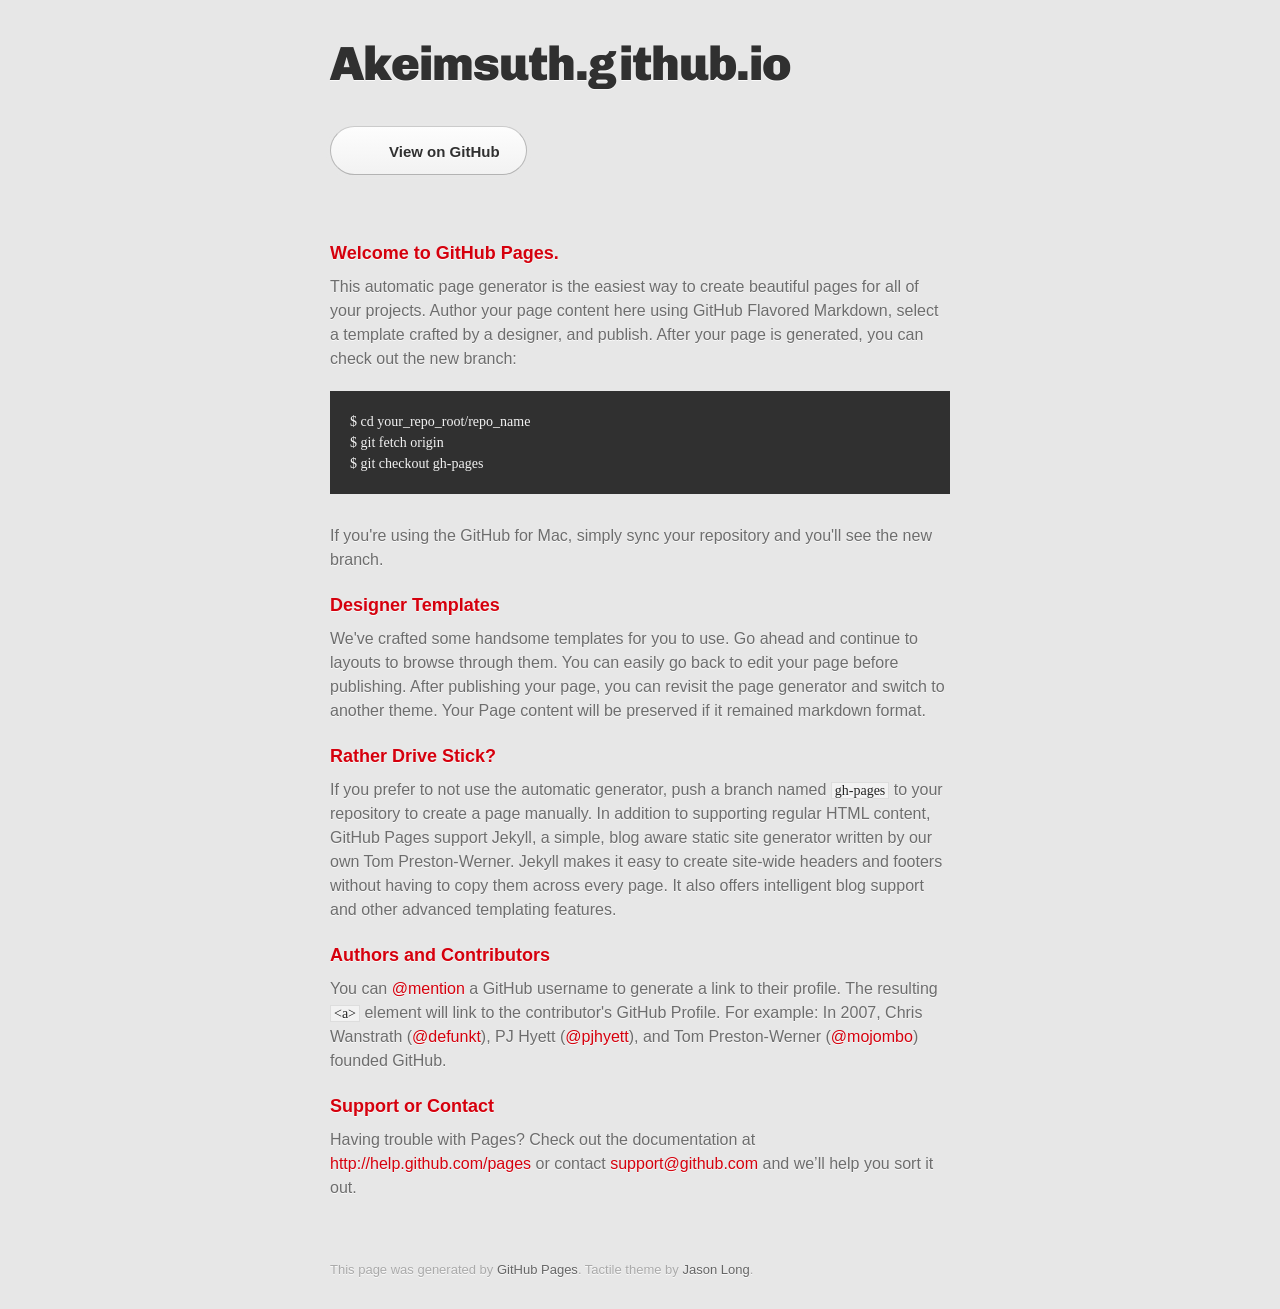
==== index.html @ d4d65519 "Replace master branch with page content via GitHub" ====
<!DOCTYPE html>
<html>
  <head>
    <meta charset='utf-8'>
    <meta http-equiv="X-UA-Compatible" content="chrome=1">
    <link href='https://fonts.googleapis.com/css?family=Chivo:900' rel='stylesheet' type='text/css'>
    <link rel="stylesheet" type="text/css" href="stylesheets/stylesheet.css" media="screen">
    <link rel="stylesheet" type="text/css" href="stylesheets/pygment_trac.css" media="screen">
    <link rel="stylesheet" type="text/css" href="stylesheets/print.css" media="print">
    <!--[if lt IE 9]>
    <script src="//html5shiv.googlecode.com/svn/trunk/html5.js"></script>
    <![endif]-->
    <title>Akeimsuth.github.io by akeimsuth</title>
  </head>

  <body>
    <div id="container">
      <div class="inner">

        <header>
          <h1>Akeimsuth.github.io</h1>
          <h2></h2>
        </header>

        <section id="downloads" class="clearfix">
          <a href="https://github.com/akeimsuth" id="view-on-github" class="button"><span>View on GitHub</span></a>
        </section>

        <hr>

        <section id="main_content">
          <h3>
<a name="welcome-to-github-pages" class="anchor" href="#welcome-to-github-pages"><span class="octicon octicon-link"></span></a>Welcome to GitHub Pages.</h3>

<p>This automatic page generator is the easiest way to create beautiful pages for all of your projects. Author your page content here using GitHub Flavored Markdown, select a template crafted by a designer, and publish. After your page is generated, you can check out the new branch:</p>

<pre><code>$ cd your_repo_root/repo_name
$ git fetch origin
$ git checkout gh-pages
</code></pre>

<p>If you're using the GitHub for Mac, simply sync your repository and you'll see the new branch.</p>

<h3>
<a name="designer-templates" class="anchor" href="#designer-templates"><span class="octicon octicon-link"></span></a>Designer Templates</h3>

<p>We've crafted some handsome templates for you to use. Go ahead and continue to layouts to browse through them. You can easily go back to edit your page before publishing. After publishing your page, you can revisit the page generator and switch to another theme. Your Page content will be preserved if it remained markdown format.</p>

<h3>
<a name="rather-drive-stick" class="anchor" href="#rather-drive-stick"><span class="octicon octicon-link"></span></a>Rather Drive Stick?</h3>

<p>If you prefer to not use the automatic generator, push a branch named <code>gh-pages</code> to your repository to create a page manually. In addition to supporting regular HTML content, GitHub Pages support Jekyll, a simple, blog aware static site generator written by our own Tom Preston-Werner. Jekyll makes it easy to create site-wide headers and footers without having to copy them across every page. It also offers intelligent blog support and other advanced templating features.</p>

<h3>
<a name="authors-and-contributors" class="anchor" href="#authors-and-contributors"><span class="octicon octicon-link"></span></a>Authors and Contributors</h3>

<p>You can <a href="https://github.com/blog/821" class="user-mention">@mention</a> a GitHub username to generate a link to their profile. The resulting <code>&lt;a&gt;</code> element will link to the contributor's GitHub Profile. For example: In 2007, Chris Wanstrath (<a href="https://github.com/defunkt" class="user-mention">@defunkt</a>), PJ Hyett (<a href="https://github.com/pjhyett" class="user-mention">@pjhyett</a>), and Tom Preston-Werner (<a href="https://github.com/mojombo" class="user-mention">@mojombo</a>) founded GitHub.</p>

<h3>
<a name="support-or-contact" class="anchor" href="#support-or-contact"><span class="octicon octicon-link"></span></a>Support or Contact</h3>

<p>Having trouble with Pages? Check out the documentation at <a href="http://help.github.com/pages">http://help.github.com/pages</a> or contact <a href="mailto:support@github.com">support@github.com</a> and we’ll help you sort it out.</p>
        </section>

        <footer>
          This page was generated by <a href="http://pages.github.com">GitHub Pages</a>. Tactile theme by <a href="https://twitter.com/jasonlong">Jason Long</a>.
        </footer>

        
      </div>
    </div>
  </body>
</html>
---- stylesheets/stylesheet.css ----
/* http://meyerweb.com/eric/tools/css/reset/ 
   v2.0 | 20110126
   License: none (public domain)
*/
html, body, div, span, applet, object, iframe,
h1, h2, h3, h4, h5, h6, p, blockquote, pre,
a, abbr, acronym, address, big, cite, code,
del, dfn, em, img, ins, kbd, q, s, samp,
small, strike, strong, sub, sup, tt, var,
b, u, i, center,
dl, dt, dd, ol, ul, li,
fieldset, form, label, legend,
table, caption, tbody, tfoot, thead, tr, th, td,
article, aside, canvas, details, embed, 
figure, figcaption, footer, header, hgroup, 
menu, nav, output, ruby, section, summary,
time, mark, audio, video {
	margin: 0;
	padding: 0;
	border: 0;
	font-size: 100%;
	font: inherit;
	vertical-align: baseline;
}
/* HTML5 display-role reset for older browsers */
article, aside, details, figcaption, figure, 
footer, header, hgroup, menu, nav, section {
	display: block;
}
body {
	line-height: 1;
}
ol, ul {
	list-style: none;
}
blockquote, q {
	quotes: none;
}
blockquote:before, blockquote:after,
q:before, q:after {
	content: '';
	content: none;
}
table {
	border-collapse: collapse;
	border-spacing: 0;
}

/* LAYOUT STYLES */
body {
  font-size: 1em;
  line-height: 1.5; 
  background: #e7e7e7 url(../images/body-bg.png) 0 0 repeat;
  font-family: 'Helvetica Neue', Helvetica, Arial, serif;
  text-shadow: 0 1px 0 rgba(255, 255, 255, 0.8);
  color: #6d6d6d;
}

a {
  color: #d5000d;
}
a:hover {
  color: #c5000c;
}

header {
  padding-top: 35px;
  padding-bottom: 25px;
}

header h1 {
  font-family: 'Chivo', 'Helvetica Neue', Helvetica, Arial, serif; font-weight: 900;
  letter-spacing: -1px;
  font-size: 48px;
  color: #303030;
  line-height: 1.2;
}

header h2 {
  letter-spacing: -1px;
  font-size: 24px;
  color: #aaa;
  font-weight: normal;
  line-height: 1.3;
}

#container {
  background: transparent url(../images/highlight-bg.jpg) 50% 0 no-repeat;
  min-height: 595px;
}

.inner {
  width: 620px;
  margin: 0 auto;
}

#container .inner img {
  max-width: 100%;
}

#downloads {
  margin-bottom: 40px;
}

a.button {
  -moz-border-radius: 30px;
  -webkit-border-radius: 30px;                     
  border-radius: 30px;
  border-top: solid 1px #cbcbcb;
  border-left: solid 1px #b7b7b7;
  border-right: solid 1px #b7b7b7;
  border-bottom: solid 1px #b3b3b3;
  color: #303030;
  line-height: 25px;
  font-weight: bold;
  font-size: 15px;
  padding: 12px 8px 12px 8px;
  display: block;
  float: left;
  width: 179px;
  margin-right: 14px;  
  background: #fdfdfd; /* Old browsers */
  background: -moz-linear-gradient(top,  #fdfdfd 0%, #f2f2f2 100%); /* FF3.6+ */
  background: -webkit-gradient(linear, left top, left bottom, color-stop(0%,#fdfdfd), color-stop(100%,#f2f2f2)); /* Chrome,Safari4+ */
  background: -webkit-linear-gradient(top,  #fdfdfd 0%,#f2f2f2 100%); /* Chrome10+,Safari5.1+ */
  background: -o-linear-gradient(top,  #fdfdfd 0%,#f2f2f2 100%); /* Opera 11.10+ */
  background: -ms-linear-gradient(top,  #fdfdfd 0%,#f2f2f2 100%); /* IE10+ */
  background: linear-gradient(top,  #fdfdfd 0%,#f2f2f2 100%); /* W3C */
  filter: progid:DXImageTransform.Microsoft.gradient( startColorstr='#fdfdfd', endColorstr='#f2f2f2',GradientType=0 ); /* IE6-9 */
  -webkit-box-shadow: 10px 10px 5px #888;
  -moz-box-shadow: 10px 10px 5px #888;
  box-shadow: 0px 1px 5px #e8e8e8;
}
a.button:hover {
  border-top: solid 1px #b7b7b7;
  border-left: solid 1px #b3b3b3;
  border-right: solid 1px #b3b3b3;
  border-bottom: solid 1px #b3b3b3;
  background: #fafafa; /* Old browsers */
  background: -moz-linear-gradient(top,  #fdfdfd 0%, #f6f6f6 100%); /* FF3.6+ */
  background: -webkit-gradient(linear, left top, left bottom, color-stop(0%,#fdfdfd), color-stop(100%,#f6f6f6)); /* Chrome,Safari4+ */
  background: -webkit-linear-gradient(top,  #fdfdfd 0%,#f6f6f6 100%); /* Chrome10+,Safari5.1+ */
  background: -o-linear-gradient(top,  #fdfdfd 0%,#f6f6f6 100%); /* Opera 11.10+ */
  background: -ms-linear-gradient(top,  #fdfdfd 0%,#f6f6f6 100%); /* IE10+ */
  background: linear-gradient(top,  #fdfdfd 0%,#f6f6f6, 100%); /* W3C */
  filter: progid:DXImageTransform.Microsoft.gradient( startColorstr='#fdfdfd', endColorstr='#f6f6f6',GradientType=0 ); /* IE6-9 */
}

a.button span {
  padding-left: 50px;
  display: block;
  height: 23px;
}

#download-zip span {
  background: transparent url(../images/zip-icon.png) 12px 50% no-repeat;
}
#download-tar-gz span {
  background: transparent url(../images/tar-gz-icon.png) 12px 50% no-repeat;
}
#view-on-github span {
  background: transparent url(../images/octocat-icon.png) 12px 50% no-repeat;
}
#view-on-github {
  margin-right: 0;
}

code, pre {
  font-family: Monaco, "Bitstream Vera Sans Mono", "Lucida Console", Terminal;
  color: #222;
  margin-bottom: 30px;
  font-size: 14px;
}

code {
  background-color: #f2f2f2;
  border: solid 1px #ddd;
  padding: 0 3px;
}

pre {
  padding: 20px;
  background: #303030;
  color: #f2f2f2;
  text-shadow: none;
  overflow: auto;
}
pre code {
  color: #f2f2f2;
  background-color: #303030;
  border: none;
  padding: 0;
}

ul, ol, dl {
  margin-bottom: 20px;
}


/* COMMON STYLES */

hr {
  height: 1px;
  line-height: 1px;
  margin-top: 1em;
  padding-bottom: 1em;
  border: none;
  background: transparent url('../images/hr.png') 50% 0 no-repeat;
}

strong {
  font-weight: bold;
}

em {
  font-style: italic;
}

table {
  width: 100%;
  border: 1px solid #ebebeb;
}

th {
  font-weight: 500;
}

td {
  border: 1px solid #ebebeb;
  text-align: center; 
  font-weight: 300;
}

form {
  background: #f2f2f2;
  padding: 20px;
  
}


/* GENERAL ELEMENT TYPE STYLES */

h1 {
  font-size: 32px;
} 

h2 {
  font-size: 22px;
  font-weight: bold;
  color: #303030;
  margin-bottom: 8px;
} 

h3 {
  color: #d5000d;
  font-size: 18px;
  font-weight: bold;
  margin-bottom: 8px;
} 
 
h4 {
  font-size: 16px;
  color: #303030;
  font-weight: bold;
} 

h5 {
  font-size: 1em;
  color: #303030;
} 

h6 {
  font-size: .8em;
  color: #303030;
} 

p {
  font-weight: 300;
  margin-bottom: 20px;
}
 
a {
  text-decoration: none;
}

p a {
  font-weight: 400;
}

blockquote {
  font-size: 1.6em;
  border-left: 10px solid #e9e9e9;
  margin-bottom: 20px;
  padding: 0 0 0 30px;
}

ul li {
  list-style: disc inside;
  padding-left: 20px;
}

ol li {
  list-style: decimal inside;
  padding-left: 3px;
}

dl dt {
  color: #303030;
}

footer {
  background: transparent url('../images/hr.png') 0 0 no-repeat;
  margin-top: 40px;
  padding-top: 20px;
  padding-bottom: 30px;
  font-size: 13px;
  color: #aaa;
}

footer a {
  color: #666;
}
footer a:hover {
  color: #444;
}

/* MISC */
.clearfix:after {
  clear: both;
  content: '.';
  display: block;
  visibility: hidden;
  height: 0;
}

.clearfix {display: inline-block;}
* html .clearfix {height: 1%;}
.clearfix {display: block;}

/* #Media Queries
================================================== */

/* Smaller than standard 960 (devices and browsers) */
@media only screen and (max-width: 959px) {}

/* Tablet Portrait size to standard 960 (devices and browsers) */
@media only screen and (min-width: 768px) and (max-width: 959px) {}

/* All Mobile Sizes (devices and browser) */
@media only screen and (max-width: 767px) {
  header {
    padding-top: 10px;
    padding-bottom: 10px;
  }
  #downloads {
    margin-bottom: 25px;
  }
  #download-zip, #download-tar-gz {
    display: none;
  }
  .inner {
    width: 94%;
    margin: 0 auto;
  }
}

/* Mobile Landscape Size to Tablet Portrait (devices and browsers) */
@media only screen and (min-width: 480px) and (max-width: 767px) {}

/* Mobile Portrait Size to Mobile Landscape Size (devices and browsers) */
@media only screen and (max-width: 479px) {}
---- stylesheets/pygment_trac.css ----
.highlight  { background: #ffffff; }
.highlight .c { color: #999988; font-style: italic } /* Comment */
.highlight .err { color: #a61717; background-color: #e3d2d2 } /* Error */
.highlight .k { font-weight: bold } /* Keyword */
.highlight .o { font-weight: bold } /* Operator */
.highlight .cm { color: #999988; font-style: italic } /* Comment.Multiline */
.highlight .cp { color: #999999; font-weight: bold } /* Comment.Preproc */
.highlight .c1 { color: #999988; font-style: italic } /* Comment.Single */
.highlight .cs { color: #999999; font-weight: bold; font-style: italic } /* Comment.Special */
.highlight .gd { color: #000000; background-color: #ffdddd } /* Generic.Deleted */
.highlight .gd .x { color: #000000; background-color: #ffaaaa } /* Generic.Deleted.Specific */
.highlight .ge { font-style: italic } /* Generic.Emph */
.highlight .gr { color: #aa0000 } /* Generic.Error */
.highlight .gh { color: #999999 } /* Generic.Heading */
.highlight .gi { color: #000000; background-color: #ddffdd } /* Generic.Inserted */
.highlight .gi .x { color: #000000; background-color: #aaffaa } /* Generic.Inserted.Specific */
.highlight .go { color: #888888 } /* Generic.Output */
.highlight .gp { color: #555555 } /* Generic.Prompt */
.highlight .gs { font-weight: bold } /* Generic.Strong */
.highlight .gu { color: #800080; font-weight: bold; } /* Generic.Subheading */
.highlight .gt { color: #aa0000 } /* Generic.Traceback */
.highlight .kc { font-weight: bold } /* Keyword.Constant */
.highlight .kd { font-weight: bold } /* Keyword.Declaration */
.highlight .kn { font-weight: bold } /* Keyword.Namespace */
.highlight .kp { font-weight: bold } /* Keyword.Pseudo */
.highlight .kr { font-weight: bold } /* Keyword.Reserved */
.highlight .kt { color: #445588; font-weight: bold } /* Keyword.Type */
.highlight .m { color: #009999 } /* Literal.Number */
.highlight .s { color: #d14 } /* Literal.String */
.highlight .na { color: #008080 } /* Name.Attribute */
.highlight .nb { color: #0086B3 } /* Name.Builtin */
.highlight .nc { color: #445588; font-weight: bold } /* Name.Class */
.highlight .no { color: #008080 } /* Name.Constant */
.highlight .ni { color: #800080 } /* Name.Entity */
.highlight .ne { color: #990000; font-weight: bold } /* Name.Exception */
.highlight .nf { color: #990000; font-weight: bold } /* Name.Function */
.highlight .nn { color: #555555 } /* Name.Namespace */
.highlight .nt { color: #000080 } /* Name.Tag */
.highlight .nv { color: #008080 } /* Name.Variable */
.highlight .ow { font-weight: bold } /* Operator.Word */
.highlight .w { color: #bbbbbb } /* Text.Whitespace */
.highlight .mf { color: #009999 } /* Literal.Number.Float */
.highlight .mh { color: #009999 } /* Literal.Number.Hex */
.highlight .mi { color: #009999 } /* Literal.Number.Integer */
.highlight .mo { color: #009999 } /* Literal.Number.Oct */
.highlight .sb { color: #d14 } /* Literal.String.Backtick */
.highlight .sc { color: #d14 } /* Literal.String.Char */
.highlight .sd { color: #d14 } /* Literal.String.Doc */
.highlight .s2 { color: #d14 } /* Literal.String.Double */
.highlight .se { color: #d14 } /* Literal.String.Escape */
.highlight .sh { color: #d14 } /* Literal.String.Heredoc */
.highlight .si { color: #d14 } /* Literal.String.Interpol */
.highlight .sx { color: #d14 } /* Literal.String.Other */
.highlight .sr { color: #009926 } /* Literal.String.Regex */
.highlight .s1 { color: #d14 } /* Literal.String.Single */
.highlight .ss { color: #990073 } /* Literal.String.Symbol */
.highlight .bp { color: #999999 } /* Name.Builtin.Pseudo */
.highlight .vc { color: #008080 } /* Name.Variable.Class */
.highlight .vg { color: #008080 } /* Name.Variable.Global */
.highlight .vi { color: #008080 } /* Name.Variable.Instance */
.highlight .il { color: #009999 } /* Literal.Number.Integer.Long */

.type-csharp .highlight .k { color: #0000FF }
.type-csharp .highlight .kt { color: #0000FF }
.type-csharp .highlight .nf { color: #000000; font-weight: normal }
.type-csharp .highlight .nc { color: #2B91AF }
.type-csharp .highlight .nn { color: #000000 }
.type-csharp .highlight .s { color: #A31515 }
.type-csharp .highlight .sc { color: #A31515 }
---- stylesheets/print.css ----
html, body, div, span, applet, object, iframe,
h1, h2, h3, h4, h5, h6, p, blockquote, pre,
a, abbr, acronym, address, big, cite, code,
del, dfn, em, img, ins, kbd, q, s, samp,
small, strike, strong, sub, sup, tt, var,
b, u, i, center,
dl, dt, dd, ol, ul, li,
fieldset, form, label, legend,
table, caption, tbody, tfoot, thead, tr, th, td,
article, aside, canvas, details, embed, 
figure, figcaption, footer, header, hgroup, 
menu, nav, output, ruby, section, summary,
time, mark, audio, video {
  margin: 0;
  padding: 0;
  border: 0;
  font-size: 100%;
  font: inherit;
  vertical-align: baseline;
}
/* HTML5 display-role reset for older browsers */
article, aside, details, figcaption, figure, 
footer, header, hgroup, menu, nav, section {
  display: block;
}
body {
  line-height: 1;
}
ol, ul {
  list-style: none;
}
blockquote, q {
  quotes: none;
}
blockquote:before, blockquote:after,
q:before, q:after {
  content: '';
  content: none;
}
table {
  border-collapse: collapse;
  border-spacing: 0;
}
body {
  font-size: 13px;
  line-height: 1.5; 
  font-family: 'Helvetica Neue', Helvetica, Arial, serif;
  color: #000;
}

a {
  color: #d5000d;
  font-weight: bold;
}

header {
  padding-top: 35px;
  padding-bottom: 10px;
}

header h1 {
  font-weight: bold;
  letter-spacing: -1px;
  font-size: 48px;
  color: #303030;
  line-height: 1.2;
}

header h2 {
  letter-spacing: -1px;
  font-size: 24px;
  color: #aaa;
  font-weight: normal;
  line-height: 1.3;
}
#downloads {
  display: none;
}
#main_content {
  padding-top: 20px;
}

code, pre {
  font-family: Monaco, "Bitstream Vera Sans Mono", "Lucida Console", Terminal;
  color: #222;
  margin-bottom: 30px;
  font-size: 12px;
}

code {
  padding: 0 3px;
}

pre {
  border: solid 1px #ddd;
  padding: 20px;
  overflow: auto;
}
pre code {
  padding: 0;
}

ul, ol, dl {
  margin-bottom: 20px;
}


/* COMMON STYLES */

table {
  width: 100%;
  border: 1px solid #ebebeb;
}

th {
  font-weight: 500;
}

td {
  border: 1px solid #ebebeb;
  text-align: center; 
  font-weight: 300;
}

form {
  background: #f2f2f2;
  padding: 20px;
  
}


/* GENERAL ELEMENT TYPE STYLES */

h1 {
  font-size: 2.8em;
} 

h2 {
  font-size: 22px;
  font-weight: bold;
  color: #303030;
  margin-bottom: 8px;
} 

h3 {
  color: #d5000d;
  font-size: 18px;
  font-weight: bold;
  margin-bottom: 8px;
} 
 
h4 {
  font-size: 16px;
  color: #303030;
  font-weight: bold;
} 

h5 {
  font-size: 1em;
  color: #303030;
} 

h6 {
  font-size: .8em;
  color: #303030;
} 

p {
  font-weight: 300;
  margin-bottom: 20px;
}
 
a {
  text-decoration: none;
}

p a {
  font-weight: 400;
}

blockquote {
  font-size: 1.6em;
  border-left: 10px solid #e9e9e9;
  margin-bottom: 20px;
  padding: 0 0 0 30px;
}

ul li {
  list-style: disc inside;
  padding-left: 20px;
}

ol li {
  list-style: decimal inside;
  padding-left: 3px;
}

dl dd {
  font-style: italic;
  font-weight: 100;
}

footer {
  margin-top: 40px;
  padding-top: 20px;
  padding-bottom: 30px;
  font-size: 13px;
  color: #aaa;
}

footer a {
  color: #666;
}

/* MISC */
.clearfix:after {
  clear: both;
  content: '.';
  display: block;
  visibility: hidden;
  height: 0;
}

.clearfix {display: inline-block;}
* html .clearfix {height: 1%;}
.clearfix {display: block;}
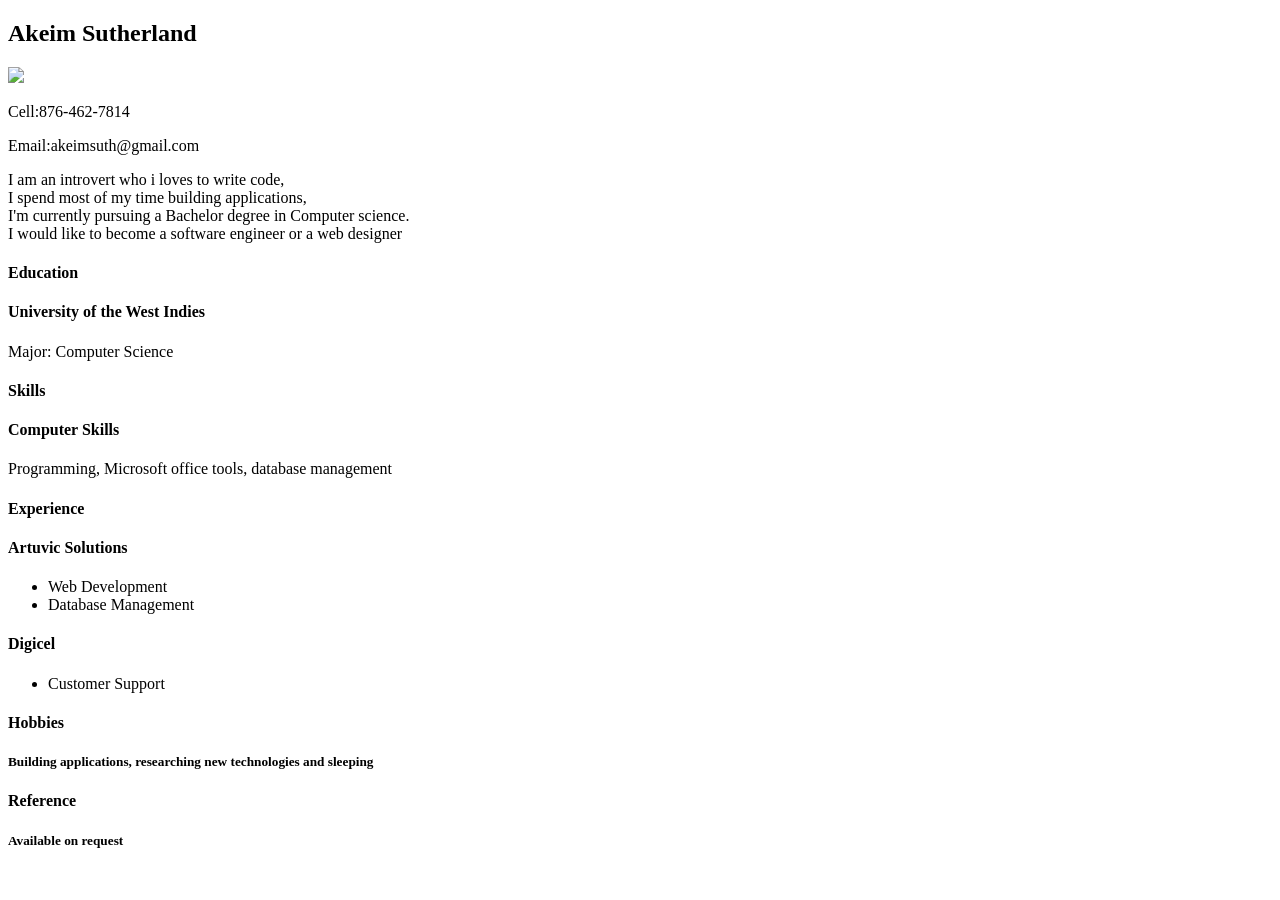
==== commit f778db4f: "Update index.html" ====
--- a/index.html
+++ b/index.html
@@ -1,73 +1,57 @@
-<!DOCTYPE html>
+<!Doctype Html>
 <html>
-  <head>
-    <meta charset='utf-8'>
-    <meta http-equiv="X-UA-Compatible" content="chrome=1">
-    <link href='https://fonts.googleapis.com/css?family=Chivo:900' rel='stylesheet' type='text/css'>
-    <link rel="stylesheet" type="text/css" href="stylesheets/stylesheet.css" media="screen">
-    <link rel="stylesheet" type="text/css" href="stylesheets/pygment_trac.css" media="screen">
-    <link rel="stylesheet" type="text/css" href="stylesheets/print.css" media="print">
-    <!--[if lt IE 9]>
-    <script src="//html5shiv.googlecode.com/svn/trunk/html5.js"></script>
-    <![endif]-->
-    <title>Akeimsuth.github.io by akeimsuth</title>
-  </head>
+<head>
+	<link type="text/css" rel="stylesheet" href="css/Akeim.css"/>
+	<title> MY RESUME</title>
+</head>
+<body>
+	<div id="top">
+		<h2>Akeim Sutherland</h2>
+		<div class="line"><img src="images/Akeim.jpg">
+		</div>
 
-  <body>
-    <div id="container">
-      <div class="inner">
+		<p class="cell"><span>Cell:876-462-7814</span></p>
+		<p class="email"><span>Email:</span>akeimsuth@gmail.com</p>
+		<p class="desc">I am an introvert who i loves to write code, <br/>I spend most of my time building applications, <br/>I'm currently pursuing a Bachelor degree in Computer science.<br/>I would like to become a software engineer or a web designer</p>
 
-        <header>
-          <h1>Akeimsuth.github.io</h1>
-          <h2></h2>
-        </header>
-
-        <section id="downloads" class="clearfix">
-          <a href="https://github.com/akeimsuth" id="view-on-github" class="button"><span>View on GitHub</span></a>
-        </section>
-
-        <hr>
-
-        <section id="main_content">
-          <h3>
-<a name="welcome-to-github-pages" class="anchor" href="#welcome-to-github-pages"><span class="octicon octicon-link"></span></a>Welcome to GitHub Pages.</h3>
-
-<p>This automatic page generator is the easiest way to create beautiful pages for all of your projects. Author your page content here using GitHub Flavored Markdown, select a template crafted by a designer, and publish. After your page is generated, you can check out the new branch:</p>
-
-<pre><code>$ cd your_repo_root/repo_name
-$ git fetch origin
-$ git checkout gh-pages
-</code></pre>
-
-<p>If you're using the GitHub for Mac, simply sync your repository and you'll see the new branch.</p>
-
-<h3>
-<a name="designer-templates" class="anchor" href="#designer-templates"><span class="octicon octicon-link"></span></a>Designer Templates</h3>
-
-<p>We've crafted some handsome templates for you to use. Go ahead and continue to layouts to browse through them. You can easily go back to edit your page before publishing. After publishing your page, you can revisit the page generator and switch to another theme. Your Page content will be preserved if it remained markdown format.</p>
-
-<h3>
-<a name="rather-drive-stick" class="anchor" href="#rather-drive-stick"><span class="octicon octicon-link"></span></a>Rather Drive Stick?</h3>
-
-<p>If you prefer to not use the automatic generator, push a branch named <code>gh-pages</code> to your repository to create a page manually. In addition to supporting regular HTML content, GitHub Pages support Jekyll, a simple, blog aware static site generator written by our own Tom Preston-Werner. Jekyll makes it easy to create site-wide headers and footers without having to copy them across every page. It also offers intelligent blog support and other advanced templating features.</p>
-
-<h3>
-<a name="authors-and-contributors" class="anchor" href="#authors-and-contributors"><span class="octicon octicon-link"></span></a>Authors and Contributors</h3>
-
-<p>You can <a href="https://github.com/blog/821" class="user-mention">@mention</a> a GitHub username to generate a link to their profile. The resulting <code>&lt;a&gt;</code> element will link to the contributor's GitHub Profile. For example: In 2007, Chris Wanstrath (<a href="https://github.com/defunkt" class="user-mention">@defunkt</a>), PJ Hyett (<a href="https://github.com/pjhyett" class="user-mention">@pjhyett</a>), and Tom Preston-Werner (<a href="https://github.com/mojombo" class="user-mention">@mojombo</a>) founded GitHub.</p>
-
-<h3>
-<a name="support-or-contact" class="anchor" href="#support-or-contact"><span class="octicon octicon-link"></span></a>Support or Contact</h3>
-
-<p>Having trouble with Pages? Check out the documentation at <a href="http://help.github.com/pages">http://help.github.com/pages</a> or contact <a href="mailto:support@github.com">support@github.com</a> and we’ll help you sort it out.</p>
-        </section>
-
-        <footer>
-          This page was generated by <a href="http://pages.github.com">GitHub Pages</a>. Tactile theme by <a href="https://twitter.com/jasonlong">Jason Long</a>.
-        </footer>
-
-        
-      </div>
-    </div>
-  </body>
-</html>+	</div>
+	<div id="edu">
+		<div class="title"><h4>Education</h4></div>
+		<div class="separate"></div>
+		<div class="uwi"><h4>University of the West Indies</h4>
+			<p><span>Major:</span> Computer Science</p></div>
+	</div>
+	<div id="skill">
+		<div class="title"><h4>Skills</h4></div>
+		<div class="separate"></div>
+		<div class="skills"><h4>Computer Skills </h4>
+			<p>Programming, Microsoft office tools, database management</p></div>
+		</div>
+	<div id="exp">
+		<div class="title"><h4>Experience</h4></div>
+		<div class="separate"></div>
+		<div class="exps">
+		<h4>Artuvic Solutions</h4>
+			<ul>
+			<li>Web Development</li>
+			<li>Database Management</li>
+			</ul>
+		<h4>Digicel</h4>
+			<ul class="digi">
+			<li>Customer Support</li>
+			</ul>
+		</div>
+	</div>
+	<div id="hobbie">
+		<div class="title"><h4>Hobbies</h4></div>
+		<div class="separate"></div>
+		<div class="fun"><h5>Building applications, researching new technologies and sleeping</h5></div>
+	</div>
+	<div id="ref">
+		<div class="title"><h4>Reference</h4></div>
+		<div class="separate"></div>
+		<div class="refs"><h5>Available on request</h5></div>
+	</div>
+		
+</body>
+</html>
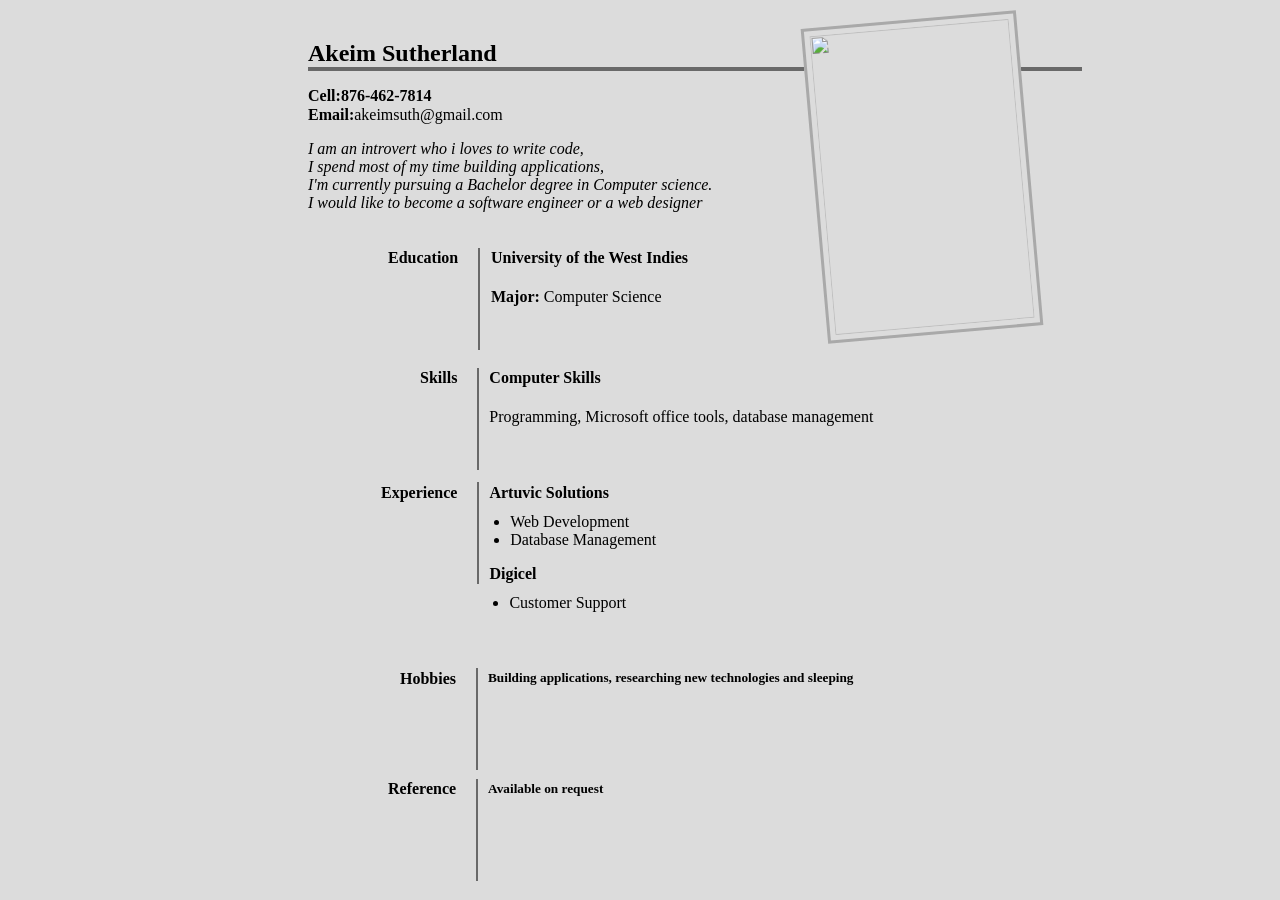
==== commit 44ee2a5b: "subtle changes" ====
--- a/index.html
+++ b/index.html
@@ -1,7 +1,7 @@
 <!Doctype Html>
 <html>
 <head>
-	<link type="text/css" rel="stylesheet" href="css/Akeim.css"/>
+	<link type="text/css" rel="stylesheet" href="stylesheets/stylesheet.css"/>
 	<title> MY RESUME</title>
 </head>
 <body>
--- a/stylesheets/stylesheet.css
+++ b/stylesheets/stylesheet.css
@@ -0,0 +1,120 @@
+h2{
+	font-family:cursive;
+	margin-top:40px;
+}
+span{
+	font-weight:bold;
+}
+.line{
+	width:770px;
+	margin-top:-20px;
+	border:2px solid #696969;
+}
+*{
+	background-color:#DCDCDC;
+}
+#top{
+	margin-left:300px;
+}
+p{
+	font-family:Garamond;
+}
+.email{
+	margin-top:-15px;
+}
+.desc{
+	font-style:italic;
+}
+img{
+	padding:5px 5px 5px 5px;
+	border: 3px solid #A9A9A9;
+	margin-top:-50px;
+	margin-right:50px;
+	width:200px;
+	height:300px;
+	position:relative;
+	float:right;
+	-ms-transform: rotate(-5deg); /* IE 9 */
+    	-webkit-transform: rotate(-5deg); /* Chrome, Safari, Opera */
+    	transform: rotate(-5deg);
+}
+#edu{
+	width:300px;
+	height:200px;
+	float:left;
+}
+#edu{
+	margin-left:380px;
+	display:inline;
+	float:left;
+}
+.uwi{
+	float:right;
+	display:inline-block;
+}
+.separate{
+	width:100px;
+	border: 1px solid #696969;
+    	-ms-transform: rotate(90deg); /* IE 9 */
+    	-webkit-transform: rotate(90deg); /* Chrome, Safari, Opera */
+    	transform: rotate(90deg);
+    	float:left;
+    	margin-top:70px;
+    	margin-bottom:-160px;
+    	margin-left:-30px;
+    	margin:right:-60px;
+}
+.title{
+	float:left;
+}
+#skill{
+	margin-top:-80px;
+	margin-left:412px;
+	display:inline;
+	float:left;
+}
+.skills{
+	margin-left:-40px;
+	float:right;
+	display:inline-block;
+}
+#exp{
+	margin-left:373px;
+	margin-top:20px;
+	display:inline;
+	float:left;
+}
+.exps,ul{
+	margin-left:-40px;
+	float:right;
+	display:inline-block;
+}
+ul{
+	margin-left:-20px;
+	margin-top:-10px;
+}
+#hobbie{
+	margin-left:392px;
+	margin-top:20px;
+	display:inline;
+	float:left;
+}
+.fun{
+	margin-left:-40px;
+	float:right;
+	display:inline-block;
+}
+#ref{
+	margin-left:380px;
+	margin-top:50px;
+	display:inline;
+	float:left;
+}
+.refs{
+	margin-left:-40px;
+	float:right;
+	display:inline-block;
+}
+ul.digi{
+	margin-right:30px;
+}
